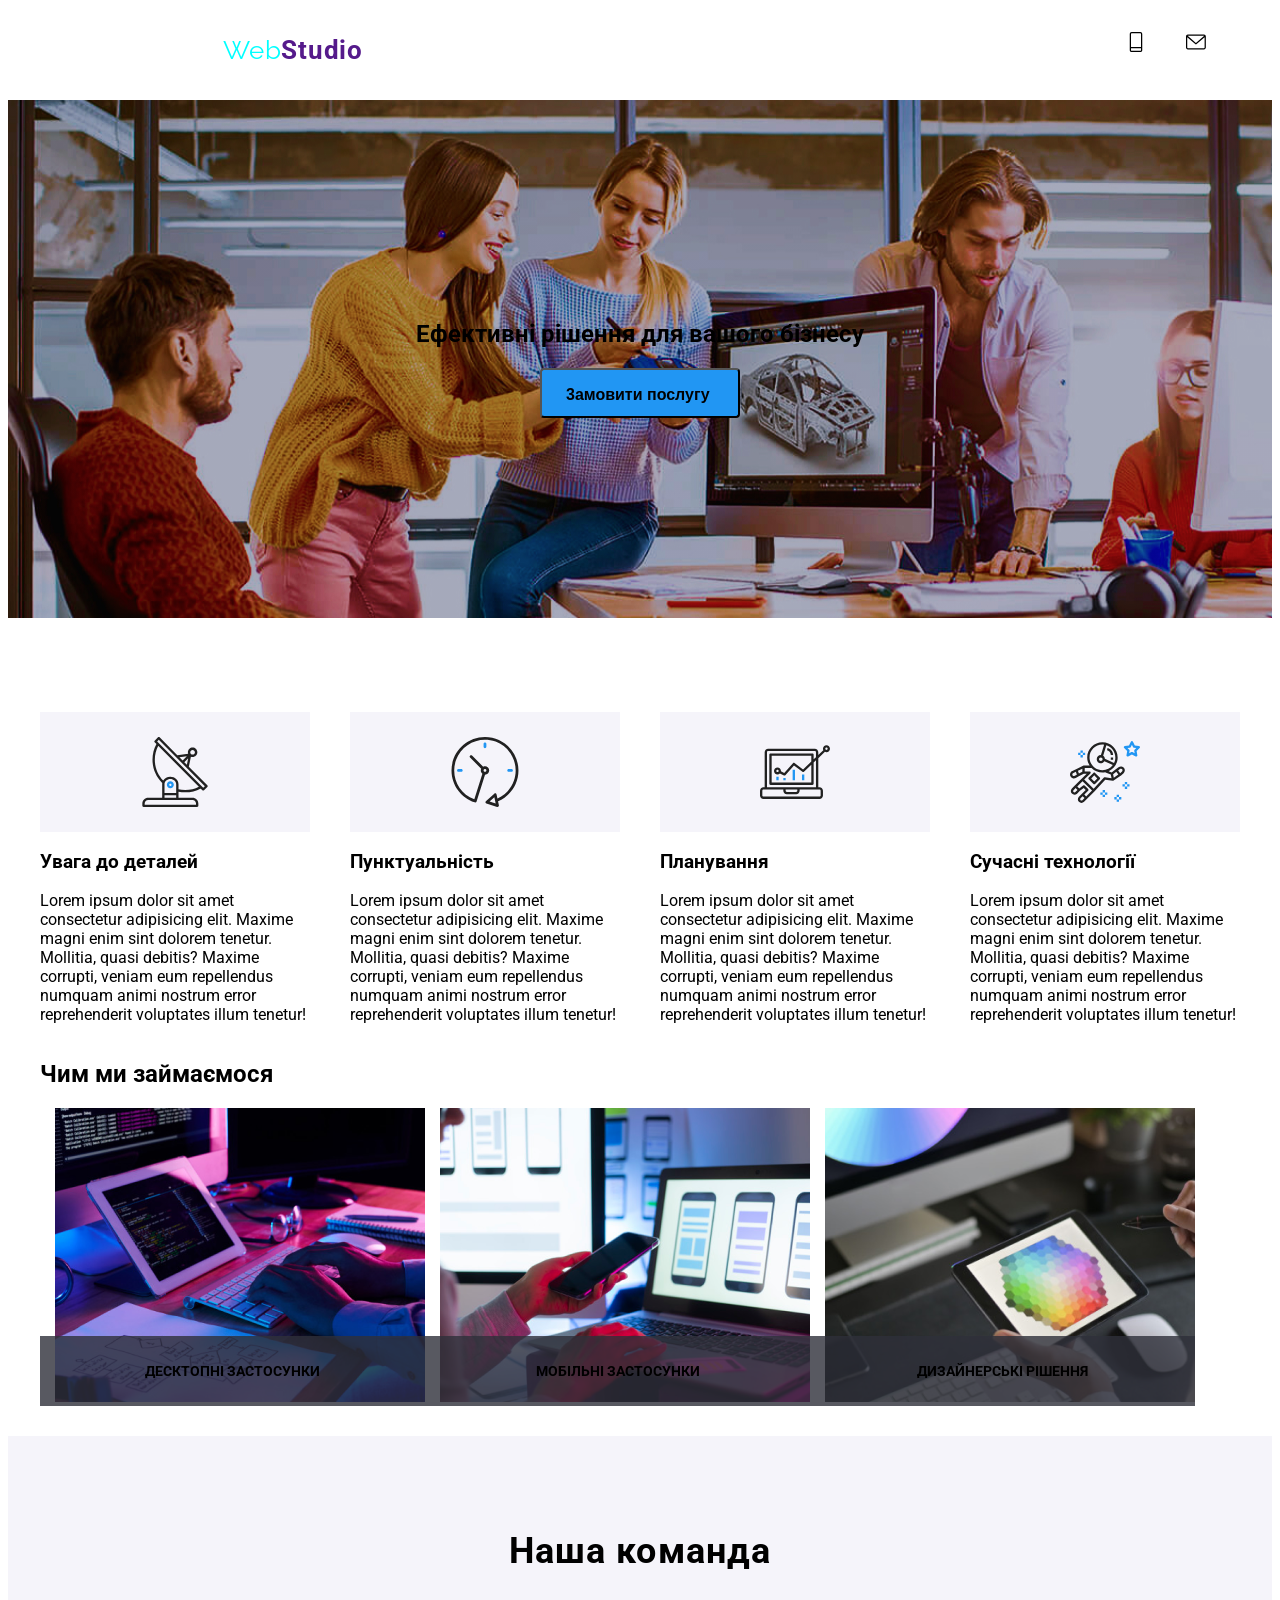
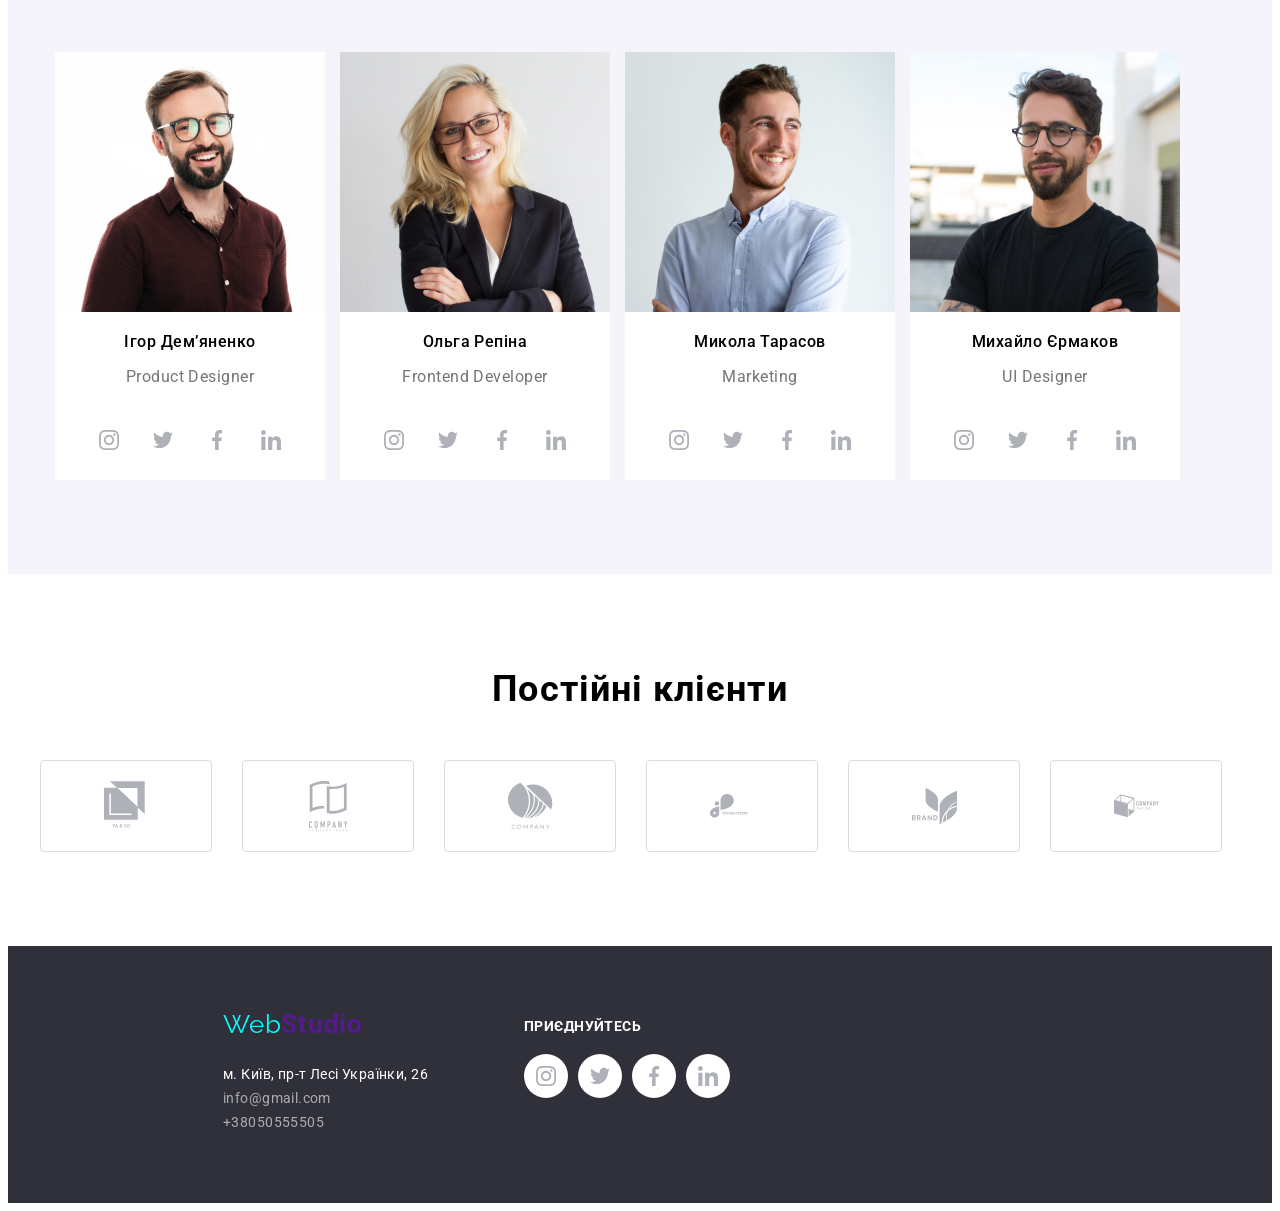
==== index.html @ 56790fb7 "gg" ====
<!DOCTYPE html>
<html lang="en">
<head>
    <meta charset="UTF-8">
    <meta http-equiv="X-UA-Compatible" content="IE=edge">
    <meta name="viewport" content="width=device-width, initial-scale=1.0">
    <title>webstudio</title>
    <link rel="preconnect" href="https://fonts.googleapis.com">
<link rel="preconnect" href="https://fonts.gstatic.com" crossorigin>
<link href="https://fonts.googleapis.com/css2?family=Raleway:wght@700&family=Roboto:wght@400;500;700;900&display=swap" rel="stylesheet">
<link rel="stylesheet" href="style.css">
</head>
<body>
    <header><section class="header sectionhead">
        <div class="containerhead">
            <nav>
               <ul class="navlist">
                  <a href="" class="studio1"><span class="web">Web</span>Studio</a>
                   <li class="navitem"><a href="http://127.0.0.1:5500/index.html" class="navlink">Студія</a></li>
                   <li class="navitem"><a href="http://127.0.0.1:5500/index2.html" class="navlink">Портфоліо</a></li>
                   <li class="navitem"><a href="" class="navlink">Контакти</a></li>
   
             
               <li class="pli">
                <svg class="iconpost" >
                    <use href="./images/symbol-defs0.svg#icon-post" ></use>
                </svg>
                   <a href="info@gmail.com" class="post navlink">info@gmail.com</a> 
               </li>
               <li class="nli">
                <svg class="numbericon" >
                    <use href="./images/symbol-defs0.svg#icon-number" ></use>
                </svg>
                  <a href="+38050555505" class="number navlink">+38050555505</a> 
               </li>
           </ul></nav>
      </div>
    </section> </header><main><section class="section hero" ><div class="container">

        <h1 class="mth">Ефективні рішення для вашого бізнесу</h1> <button type="button" class="mtb" data-modal-open>3амовити послугу</button>
        <div class="backdrop is-hidden" data-modal>
            <div class="modal">
                <button type="button" class="modal-button" data-modal-close>
                    <svg width="18" height="18">
                        <use href="./images/symbol-defs6.svg#close"></use>
                    </svg>
                </button>
                <h2 class="modaltitle">Залишите свої данні,ми вам зателефонуемо</h2>

               
               <ul class="fields">
                <li class="fieldsitem">
                    <label for="name">Ім'я</label>
                    <input type="text" name="name" id="name" class="modal-input" placeholder="Федір Борисенко">
                            <svg width="18" height="18" class="modal-svg">
                                <use href="./images/symbol-defs4.svg#icon-person2"></use>
                            </svg>
                </li>
                <li class="fieldsitem">
                        
                    <label for="tel">Телефон</label>
                    <input type="tel" name="tel" id="tel" class="modal-input" placeholder="+38....">
                        <svg width="18" height="18" class="modal-svg">
                            <use href="./images/symbol-defs4.svg#icon-phone2"></use>
                        </svg>
                    </li>

                <li class="fieldsitem">
                    <label for="email">Пошта</label>
                    <input type="email" name="email" id="email" class="modal-input" placeholder="email@smt.com">
                    <svg width="18" height="18" class="modal-svg">
                        <use href="./images/symbol-defs4.svg#icon-email2"></use>
                    </svg>
                </li>
                <li class="fieldsitem">
                    <label for="comment">Коментарі</label>
                    <textarea name="comment" id="comment" placeholder="  Залишіть коментар"></textarea>
                  
                </li>
                
            </ul>
            <label >
            <input type="checkbox" name="terms" id="terms">
            Погоджуюсь з розсилкою та приймаю <a class="checkboxlink" href="">Умови договору</a>
            </label>
            <input type="button" value="Надіслати" class="modalbutton">
            </div>
        </div>
        </div>
    </section>
    <section class="section"><div class="container"><h2 class="spech visually-hidden">Особливості</h2>
        <ul class="special">
            <li class="specit">
                <div class="specdiv">
                    <svg class="antenna" >
                        <use href="./images/symbol-defs1.svg#icon-antenna" ></use>
                    </svg>
                </div>
                <h3>
                    Увага до деталей    
                </h3>
                <p>
                    Lorem ipsum dolor sit amet consectetur adipisicing elit. Maxime magni enim sint dolorem tenetur. Mollitia, quasi debitis? Maxime corrupti, veniam eum repellendus numquam animi nostrum error reprehenderit voluptates illum tenetur!
                </p>
            </li>
            <li class="specit">
                <div class="specdiv">
                    <svg class="clock" >
                        <use href="./images/symbol-defs1.svg#icon-clock" ></use>
                    </svg>
                </div>
                <h3>
                    Пунктуальність    
                </h3>
                <p>
                    Lorem ipsum dolor sit amet consectetur adipisicing elit. Maxime magni enim sint dolorem tenetur. Mollitia, quasi debitis? Maxime corrupti, veniam eum repellendus numquam animi nostrum error reprehenderit voluptates illum tenetur!
                </p>
            </li>
            <li class="specit">
            <div class="specdiv">
                <svg class="diagram" >
                    <use href="./images/symbol-defs1.svg#icon-diagram" ></use>
                </svg>
            </div>
            
                <h3>
                    Планування    
                </h3>
                <p>
                    Lorem ipsum dolor sit amet consectetur adipisicing elit. Maxime magni enim sint dolorem tenetur. Mollitia, quasi debitis? Maxime corrupti, veniam eum repellendus numquam animi nostrum error reprehenderit voluptates illum tenetur!
                </p>
            </li>
            <li class="specit">
                <div class="specdiv">
                    <svg class="astronaut" >
                        <use href="./images/symbol-defs1.svg#icon-astronaut" ></use>
                    </svg>
                </div>
                <h3>
                    Сучасні технології   
                </h3>
                <p>
                    Lorem ipsum dolor sit amet consectetur adipisicing elit. Maxime magni enim sint dolorem tenetur. Mollitia, quasi debitis? Maxime corrupti, veniam eum repellendus numquam animi nostrum error reprehenderit voluptates illum tenetur!
                </p>
            </li>
        </ul></div></section>
    <section class="section"> <div class="container">
        <h2>Чим ми займаємося</h2>
        <ul class="wwd">
            <li class="wwdi"><img src="images/img.png" alt="">
                <div class="thumb-text">
                    <p>ДЕСКТОПНІ ЗАСТОСУНКИ</p>
                </div>
            </li>
            <li class="wwdi"><img src="images/img2.png" alt="">
                <div class="thumb-text">
                    <p>МОБІЛЬНІ ЗАСТОСУНКИ</p>
                </div>
            </li>
            <li class="wwdi"><img src="images/img3.png" alt="">
                <div class="thumb-text">
                    <p>ДИЗАЙНЕРСЬКІ РІШЕННЯ</p>
                </div>
            </li>
        </ul></div>
    </section>
    <section class="section ourteam">
        <div class="container" ><H2 class="teamh">Наша команда</H2><div class="oc">
            <ul class="ocl">
                <li class="oci"><img src="images/img3.jpg" alt="Ігор Дем’яненко" height="260" width="270">
                <P class="teamname">Ігор Дем’яненко</P>
                <p class="g">Product Designer</p>
                <ul class="iconlist">
                    <li class="iconlitem">
                    <a href="" class="linkic">
                        <svg class="iconc" >
                            <use href="./images/symbol-defs.svg#icon-inst" ></use>
                        </svg>
                    </a>
                </li>
                <li class="iconlitem">
                    <a href="" class="linkic">
                        <svg class="iconc" >
                            <use href="./images/symbol-defs.svg#icon-twit" ></use>
                        </svg>
                    </a>
                </li>
                <li class="iconlitem">
                    <a href="" class="linkic">
                        <svg class="iconc" >
                            <use href="./images/symbol-defs.svg#icon-fabo" ></use>
                        </svg>
                    </a>
                </li>
                <li class="iconlitem">
                    <a href="" class="linkic">
                        <svg class="iconc" >
                            <use href="./images/symbol-defs.svg#icon-in" ></use>
                        </svg>
                    </a>
                </li>
            </ul>
            </li>
            
            
                <li class="oci"><img src="images/img4.jpg" alt="Ольга Репіна" height="260" width="270">
                <P class="teamname">Ольга Репіна</P>
                <p class="g">Frontend Developer</p>
                <ul class="iconlist">
                    <li class="iconlitem">
                    <a href="" class="linkic">
                        <svg class="iconc" >
                            <use href="./images/symbol-defs.svg#icon-inst" ></use>
                        </svg>
                    </a>
                </li>
                <li class="iconlitem">
                    <a href="" class="linkic">
                        <svg class="iconc" >
                            <use href="./images/symbol-defs.svg#icon-twit" ></use>
                        </svg>
                    </a>
                </li>
                <li class="iconlitem">
                    <a href="" class="linkic">
                        <svg class="iconc" >
                            <use href="./images/symbol-defs.svg#icon-fabo" ></use>
                        </svg>
                    </a>
                </li>
                <li class="iconlitem">
                    <a href="" class="linkic">
                        <svg class="iconc" >
                            <use href="./images/symbol-defs.svg#icon-in" ></use>
                        </svg>
                    </a>
                </li>
            </ul>
            </li>
            
            
                <li class="oci"><img src="images/img5.jpg" alt="Микола Тарасов" height="260" width="270">
                <P class="teamname">Микола Тарасов</P>
                <p class="g">Marketing</p>
            
                <ul class="iconlist">
                    <li class="iconlitem">
                    <a href="" class="linkic">
                        <svg class="iconc" >
                            <use href="./images/symbol-defs.svg#icon-inst" ></use>
                        </svg>
                    </a>
                </li>
                <li class="iconlitem">
                    <a href="" class="linkic">
                        <svg class="iconc" >
                            <use href="./images/symbol-defs.svg#icon-twit" ></use>
                        </svg>
                    </a>
                </li>
                <li class="iconlitem">
                    <a href="" class="linkic">
                        <svg class="iconc" >
                            <use href="./images/symbol-defs.svg#icon-fabo" ></use>
                        </svg>
                    </a>
                </li>
                <li class="iconlitem">
                    <a href="" class="linkic">
                        <svg class="iconc" >
                            <use href="./images/symbol-defs.svg#icon-in" ></use>
                        </svg>
                    </a>
                </li>
            </ul></li>
            
            
                <li class="oci"><img src="images/img6.jpg" alt="Михайло Єрмаков" height="260" width="270">
                <P class="teamname">Михайло Єрмаков</P>
                <p class="g">UI Designer</p>
            
                <ul class="iconlist">
                    <li class="iconlitem">
                    <a href="" class="linkic">
                        <svg class="iconc" >
                            <use href="./images/symbol-defs.svg#icon-inst" ></use>
                        </svg>
                    </a>
                </li>
                <li class="iconlitem">
                    <a href="" class="linkic">
                        <svg class="iconc" >
                            <use href="./images/symbol-defs.svg#icon-twit" ></use>
                        </svg>
                    </a>
                </li>
                <li class="iconlitem">
                    <a href="" class="linkic">
                        <svg class="iconc" >
                            <use href="./images/symbol-defs.svg#icon-fabo" ></use>
                        </svg>
                    </a>
                </li>
                <li class="iconlitem">
                    <a href="" class="linkic">
                        <svg class="iconc" >
                            <use href="./images/symbol-defs.svg#icon-in" ></use>
                        </svg>
                    </a>
                </li>
            </ul></li>
            </ul></div></div>
    </section>
    <section class="section">
        <div class="container">
            <h2 class="item">Постійні клієнти</h2>
            <ul class="customerlist">
                <li class="customeritem">
                <a href="" class="customerlink">
                    <svg width="45" height="50">
                        <use href="./images/symbol-defs2.svg#icon-logo1"></use>
                    </svg>
                </a>
            </li>
            <li class="customeritem">
                <a href="" class="customerlink">
                    <svg width="45" height="50">
                        <use href="./images/symbol-defs2.svg#icon-logo2"></use>
                    </svg>
                </a>
            </li>
            <li class="customeritem">
                <a href="" class="customerlink">
                    <svg width="45" height="50">
                        <use href="./images/symbol-defs2.svg#icon-logo3"></use>
                    </svg>
                </a>
            </li>
            <li class="customeritem">
                <a href="" class="customerlink">
                    <svg width="45" height="50">
                        <use href="./images/symbol-defs2.svg#icon-logo4"></use>
                    </svg>
                </a>
            </li>
            <li class="customeritem">
                <a href="" class="customerlink">
                    <svg width="45" height="50">
                        <use href="./images/symbol-defs2.svg#icon-logo5"></use>
                    </svg>
                </a>
            </li>
            <li class="customeritem">
                <a href="" class="customerlink">
                    <svg width="45" height="50">
                        <use href="./images/symbol-defs2.svg#icon-logo6"></use>
                    </svg>
                </a>
            </li>
        </ul>
            
        </div>

    </section>
</main>
<footer>
    <ul class="footerul">
        <li>
    <div class="studio2div"><a href="" class="studio2"><span class="web">Web</span>Studio</a></div>
        
    <div class="adress">
    <ul>
        <li>
            <address class="adressitem">м. Київ, пр-т Лесі Українки, 26</address>
        </li>
        <li>
            <a href="info@gmail.com" class="adressitemg">info@gmail.com</a> 
        </li>
        <li>

           <a href="+38050555505" class="adressitemg">+38050555505</a> 
            
        </li>
    </ul>
</div>
    </li>
    <li><div class="conectdiv">
            <h2 class="conect">
                 приєднуйтесь
            </h2>
        <ul class="iconlist2">
            <li class="iconlitem2">
            <a href="" class="linkic2">
                <svg class="iconc2" >
                    <use href="./images/symbol-defs.svg#icon-inst" ></use>
                </svg>
            </a>
        </li>
        <li class="iconlitem2">
            <a href="" class="linkic2">
                <svg class="iconc2" >
                    <use href="./images/symbol-defs.svg#icon-twit" ></use>
                </svg>
            </a>
        </li>
        <li class="iconlitem2">
            <a href="" class="linkic2">
                <svg class="iconc2" >
                    <use href="./images/symbol-defs.svg#icon-fabo" ></use>
                </svg>
            </a>
        </li>
        <li class="iconlitem2">
            <a href="" class="linkic2">
                <svg class="iconc2" >
                    <use href="./images/symbol-defs.svg#icon-in" ></use>
                </svg>
            </a>
        </li>
    </ul>
   </div>




    </li>
</ul>

</ul>
</footer>
<script src="./js/modal.js" type="module"></script>
</body>
</html>
---- style.css ----
body{
    font-family: "Roboto" ,sans-serif;
}
.g {
    color: #757575;

    font-weight: 400;
    
font-size: 16px;

line-height: 19px;
letter-spacing: 0.03em;
text-align: center;

}
span{
    font-weight: 700;
    font-family: 'Raleway', sans-serif;
    color: aqua;
}
.rw
{
    font-weight: 700;
    font-family: 'Raleway', sans-serif;
}
h3 {
    font-weight: 700;
}
footer{
    font-weight: 400;
}
header{
    font-weight: 500;
}
button{
    font-weight: 500;
}

.container{
    width: 1200px;
    padding-left: 15px;
    padding-right: 15px;
    
    margin-left: auto;
    margin-right: auto;
}
.containerb{
    width: 1200px;
    padding-left: 15px;
    padding-right: 15px;
     /* outline: 1px solid red; */
    margin-left: auto;
    margin-right: auto;
}

.header{
    padding-top: 24px;
    padding-bottom: 25px;
    display: flex;
}
.footer{
    padding-top: 60px;
    padding-bottom: 60px;
}
ul{
    margin: 0;
    padding: 0;
}
*::after,
*::before{

    box-sizing: border-box;
}


.pbl{
    
    display: flex ;
    margin-left: auto;
    margin-right: auto;
    justify-content: center;
    margin-bottom: 50px
    
}
.pb:not(:first-child){
    margin-left: 8px;
}
.ex{
    display: flex;
    flex-wrap: wrap;
     margin: -15px;
     justify-content: center;
   
}
.exl{
   
    margin: 15px;
    width: calc((100% - 30px * 3) / 3);
    justify-content: center;
}
.pb{
    border: none;



border-radius: 4px;

padding: 6px 26px;

font-weight: 500;



font-size: 16px;

Line-height: 26px;


text-align: center; Letter-spacing: 0.03em;

background-color: #f5f4fa;
transition: background-color 250ms cubic-bezier(0.4, 0, 0.2, 1);
}
.pb:hover,
.pb:focus{
    background-color: rgb(72, 118, 245);
    color: #f5f4fa;
    
    box-shadow: 0px 2px 2px 0px #0000001F;

box-shadow: 0px 1px 2px 0px #00000014;

box-shadow: 0px 3px 1px 0px #0000001A;

}
.special{
    display: flex;
    justify-content: space-between;
    margin-top: 94px;
}
.spech{
justify-content: center;
}
.specit{
    width: 270px
}
.wwd{
    display: flex;
}
.wwdi{
    padding-left: 15px;

}
.oc{
    display: flex;
}
.ocl{
    display: flex;
    margin-bottom: 94px;
    list-style-type: none
}
ul{
    list-style-type: none;
}
.oci{
    
    margin-left: 15px;
    width: 270px;
    height: 428px;
    background-color: #fff;
    
}


.mth{
    
    
}
.mtb{
    height: 50px;
width: 200px;
background: #2196F3;
margin-right: calc((100%-172)/2);
margin-left: calc((100%-172)/2);
border-radius: 4px;
text-align: center;
display: inline-flex;

font-weight: 700;
font-size: 16px;
line-height: 30px;
padding: 10px 24px;
cursor: pointer;
transition-property: background-color;
    transition-duration: 200ms;
    

    transition-timing-function: cubic-bezier(0.4, 0, 0.2, 1);

}
.mtb:hover , .mtb:focus{
    box-shadow: 0px 4px 4px rgba(0, 0, 0, 0.15);
    background-color: rgb(145, 167, 255);
    
}

.section.hero{
  
    background: linear-gradient(0deg, rgba(0, 0, 0, 0.2), rgba(0, 0, 0, 0.2)), url(images/Imgmt.jpg);
    padding-top:200px; 
    padding-bottom:200px; 
    text-align: center;
    background-repeat: repeat-x;
}

    


.iconpost, .numbericon{
    width:20px ;
    height: 20px;
    fill: currentColor;
}
.iconpost{
    margin-left:  310px ;
}
.numbericon{
    margin-left: 40px;
}
  
.post , .number {
    display: inline-flex;
    align-items: center;
    color: currentColor;
    text-decoration: none;
    background-repeat: no-repeat;
  }
 
  .iconc{
    width: 20px;
    height: 20px;
    fill: currentColor;
   
}

.linkic{
    width: 44px;
    height: 44px;
display:inline-flex ;

justify-content: center;
align-items: center;
border-radius: 50%;
background-color: #fff;
color: #AFB1B8;
transition: background-color 250ms cubic-bezier(0.4, 0, 0.2, 1);



}
.linkic:hover ,.link:focus{
    background-color: #2196F3;
    color: #fff;
}
.iconlist{
    display:flex;
    list-style-type: none;
    padding-top: 16px;
    padding-bottom: 30px;
    padding-left: 32px;
    padding-right: 32px;
}
.iconlitem{
    padding-right: 10px;
    
}
.navlink:hover , .navlink:focus{
    color: #2196F3;
    
}
.navlink{
    color: #fff;
    text-decoration: none;
    transition-property: color;
    transition-duration: 250ms;
    

    transition-timing-function: cubic-bezier(0.4, 0, 0.2, 1);
}
.customerlist{
    display: flex;
    list-style-type: none;
    margin-bottom: 94px;
}
.customerlink{
    width: 170px;
    height: 90px;
    border: 1px solid gainsboro;
    color: #AFB1B8;
    display: inline-flex;
    align-items: center;
    justify-content: center;
    fill: currentColor;
    margin-right: 30px;
    border-radius: 4px;
    
    transition: border-color 250ms cubic-bezier(0.4, 0, 0.2, 1);
    transition: fill 250ms cubic-bezier(0.4, 0, 0.2, 1);

}
.item{
    font-family: 'Roboto';
font-style: normal;
font-weight: 700;
font-size: 36px;
line-height: 42px;
text-align: center;
letter-spacing: 0.03em;
margin-top: 94px;
margin-bottom: 50px;
}
.customerlink:hover , .customerlink:focus{
   border-color: #2196F3;
   
   fill: #2196F3;
}
.navlist{
    display: flex;
    list-style-type: none;
}
.navitem{
    margin-right: 54px;
}
.visually-hidden {
    position: absolute;
    width: 1px;
    height: 1px;
    border: 0;
    margin: -1px;
    padding: 0;
    clip: rect(0 0 0 0);
    overflow: hidden;
  }
  .diagram , .astronaut , .clock , .antenna{
    width: 70px;
    height: 70px;
    margin-top: 25px;
    margin-bottom: 25px;
    margin-left: 100px;
    margin-right: 100px;
  }
  .specdiv{
    width: 270px;
    height: 120px;
    justify-content: center;
    align-items: center;
    background: #F5F4FA;
  }
  .special{
    list-style-type: none;
  }
  .section.ourteam{
    background-color: #F5F4FA;
  }

.teamname{
    
font-size: 16px;
font-weight: 500;
line-height: 19px;
letter-spacing: 0.03em;
text-align: center;
margin-bottom: 10px;

}
.teamh{
    font-family: Roboto;
font-size: 36px;
font-weight: 700;
line-height: 42px;
letter-spacing: 0.03em;
text-align: center;
padding-top: 94px;
padding-bottom: 50px;
}
footer{
    
    background-color: #2F303A;
}
.web{
   



font-size: 26px;
font-weight: 400;
line-height: 36px;
letter-spacing: 0.03em;
text-align: left;

}

.studio1{
    font-size: 26px;
font-weight: 700;
line-height: 31px;
letter-spacing: 0.03em;
text-align: left;
margin-left: 215px;
margin-right: 93px;
text-decoration: none;
}

.studio2{
    font-size: 26px;
font-weight: 700;
line-height: 31px;
letter-spacing: 0.03em;
text-align: left;
text-decoration: none;




}
.studio2div{
    margin-left: 215px;

padding-top: 60px;
}
.adress{
    width: 231px;
height: 81px;
padding-top: 20px;
padding-left: 215px;
padding-bottom: 60px;
text-decoration: none;
}
.adressitem{
    
font-family: 'Roboto';
font-style: normal;
font-weight: 400;
font-size: 14px;
line-height: 24px;


letter-spacing: 0.03em;

color: #FFFFFF;

}
.adressitemg{
    font-family: 'Roboto';
font-style: normal;
font-weight: 400;
font-size: 14px;
line-height: 24px;


letter-spacing: 0.03em;

color: rgba(255, 255, 255, 0.6);
 text-decoration: none;

}
.conect{
    font-family: 'Roboto';
font-style: normal;
font-weight: 700;
font-size: 14px;
line-height: 16px;
letter-spacing: 0.03em;
text-transform: uppercase;

color: #FFFFFF;
margin-bottom: 20px;
margin-top: 0;

}

    .footerul{
        display: flex;
    }
    .iconc2{
        width: 20px;
        height: 20px;
        fill: currentColor;
       
    }
    
    .linkic2{
        width: 44px;
        height: 44px;
    display:inline-flex ;
    
    justify-content: center;
    align-items: center;
    border-radius: 50%;
    background-color: #fff;
    color: #AFB1B8;
    transition: background-color 250ms cubic-bezier(0.4, 0, 0.2, 1);
    
    
    
    }
    .linkic2:hover ,.linkic2:focus{
        background-color: #2196F3;
        color: #fff;
    }
    .iconlist2{
        display:flex;
        list-style-type: none;
        
    }
    .iconlitem2{
        padding-right: 10px;
        
    }
    .conectdiv{
       padding-top: 72px;
       padding-left: 70px;
       padding-bottom: 100px;
    }

    .containerhead{
       
        
        
    }
    .backdrop{
        position: fixed;
        top: 0;
        left: 0;
        width: 100%;
        height: 100%;
        background-color: rgba(0, 0, 0, 0.2);
    
        /* pointer-events: none; */
    
        opacity: 1;
        z-index: 5;
    }
    
    .backdrop.is-hidden {
        opacity: 0;
        pointer-events: none;
    }
    
    .modal{
        position: absolute;
        top: 50%;
        left: 50%;
        transform: translate(-50%, -50%);
    
        width: 528px;
        height: 581px;
    
        background-color: #fff;
    }
    .fields{
        display: flex;
        flex-direction: column;
        
        padding-left: 40px;
        padding-right: 40px;
    }
    
.fieldsitem:not(last-child){
margin-bottom: 10px;
}
.fieldsitem input{
    width: calc(100% - 42px);
    height: 40px;
    padding-left: 42px;
}
.fieldsitem textarea{
    resize: none;
    width: 100%;
    height: 124px;
    padding: 12px , 16px;
}
.fieldsitem{
    position: relative;
    text-align: left;
    font-weight: 400;
font-size: 12px;
line-height: 14px;
/* identical to box height */

letter-spacing: 0.01em;

color: #757575;
transition: color 250ms cubic-bezier(0.4, 0, 0.2, 1);
transition: fill 250ms cubic-bezier(0.4, 0, 0.2, 1);
}
.modal-button {
    position: absolute;
    top: 8px;
    right: 8px;

    display: flex;
    justify-content: center;
    align-items: center;
    
    width: 30px;
    height: 30px;

    padding: 0;

    border: 1px solid  rgba(175, 177, 184, 1);;
    border-radius: 50%;
    background-image: url(../img/icons/Close.svg);
    background-size: contain;
    background-color: var(#FFFFFF);
    fill: rgb(0, 0, 0);
}
.modalbutton{
    width: 200px;
height: 50px;
background: #2196F3;
box-shadow: 0px 4px 4px rgba(0, 0, 0, 0.15);
border-radius: 4px;
margin-top: 30px;
margin-bottom: 40px;
}
.fieldsitem :hover , .fieldsitem:focus{
    border-color: #2196F3;
    fill: currentColor;
   
}


.modaltitle{
      margin-top: 40px;
      font-family: 'Roboto';
font-style: normal;
font-weight: 700;
font-size: 20px;
line-height: 23px;
text-align: center;
letter-spacing: 0.03em;

color: #212121;
margin-left: 40px;
margin-right: 40px;



text-align: center;

}
.thumb-text {
    position: absolute;
    bottom: 0;
    left: 0;

    display: flex;
    justify-content: center;
    align-items: center;

    margin: 0;
    width: 100%;
    height: 70px;

    font-weight: bold;
    font-size: 14px;
    line-height: 16px;
    text-transform: uppercase;
    
    background-color: rgba(47,48,58,.8);
    color: var(--thirdly-text-color);
}
.wwdi{
    position: relative;
}
.modal-input{
    
    border: 1px solid  rgba(33, 33, 33, 0.2);
    border-radius: 4px;
}
.modal-svg{
    position: absolute;
    left: 15px;
    top: 50%;
}
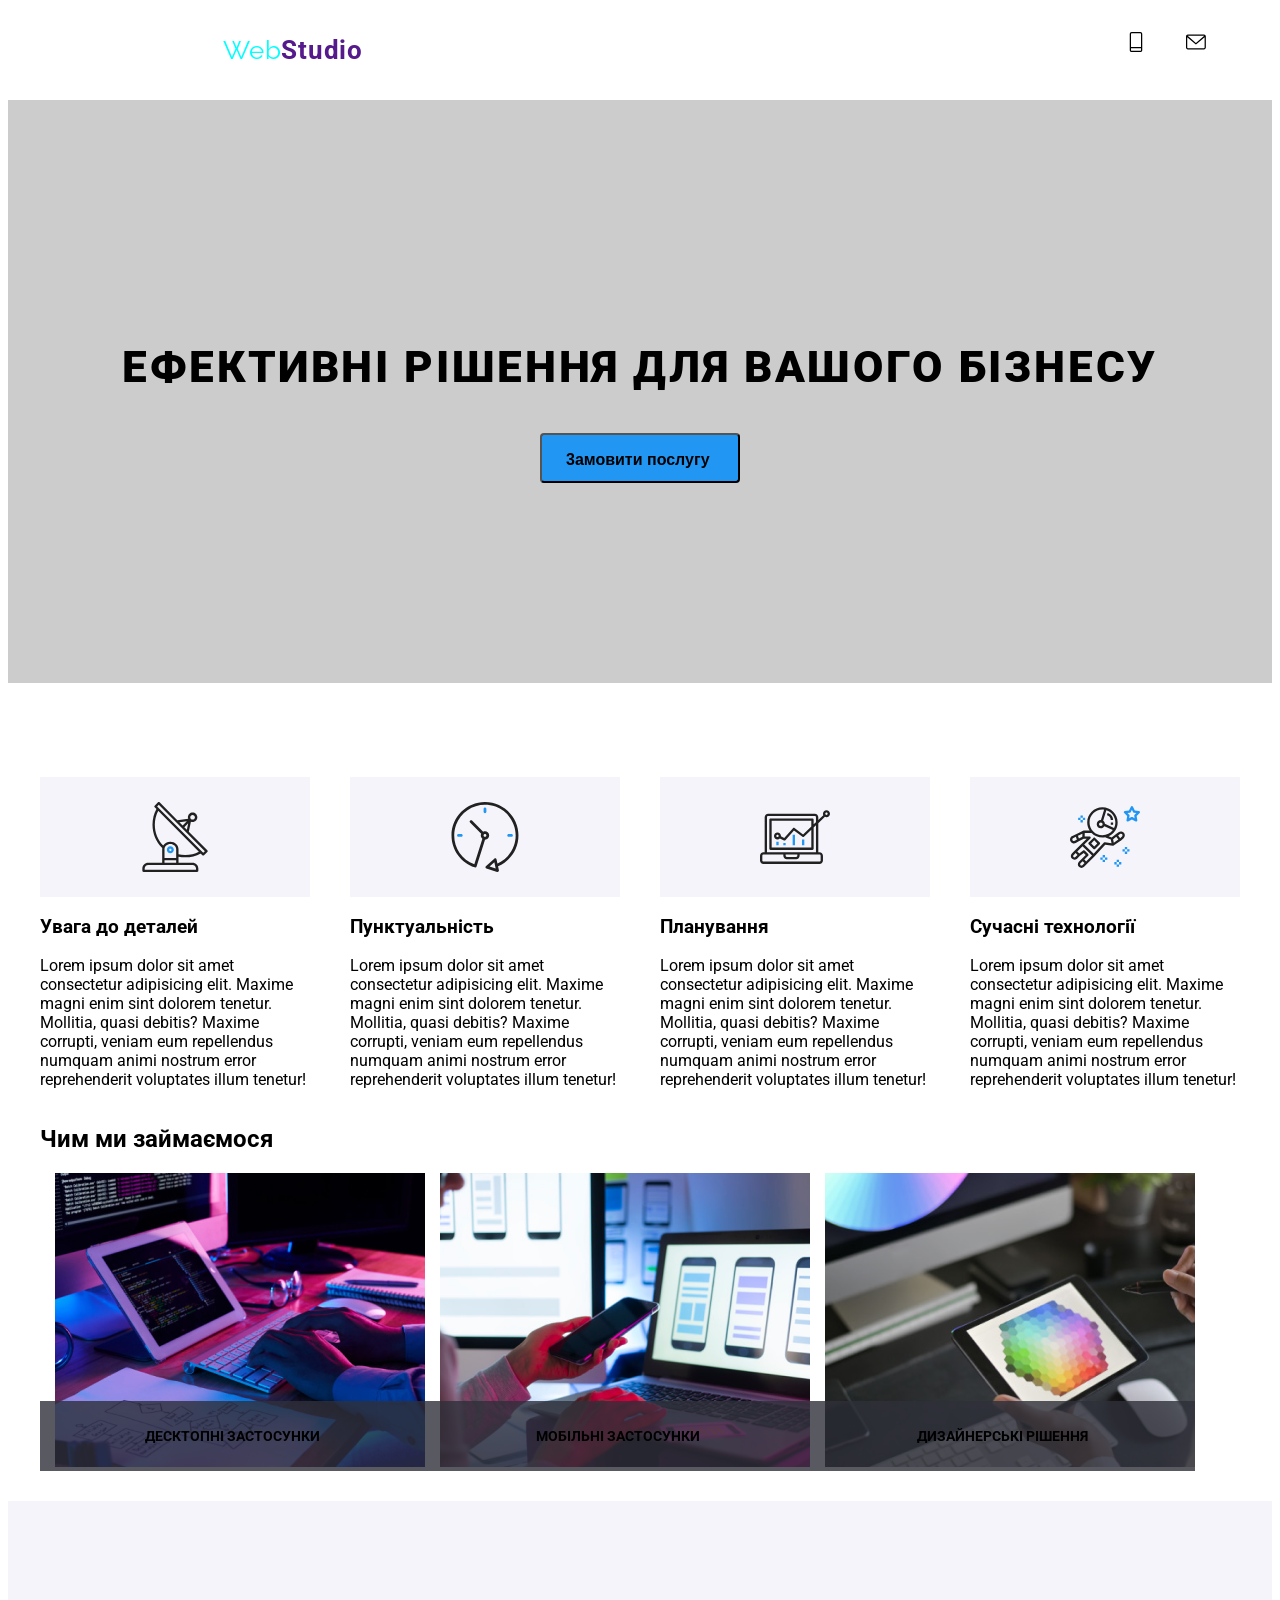
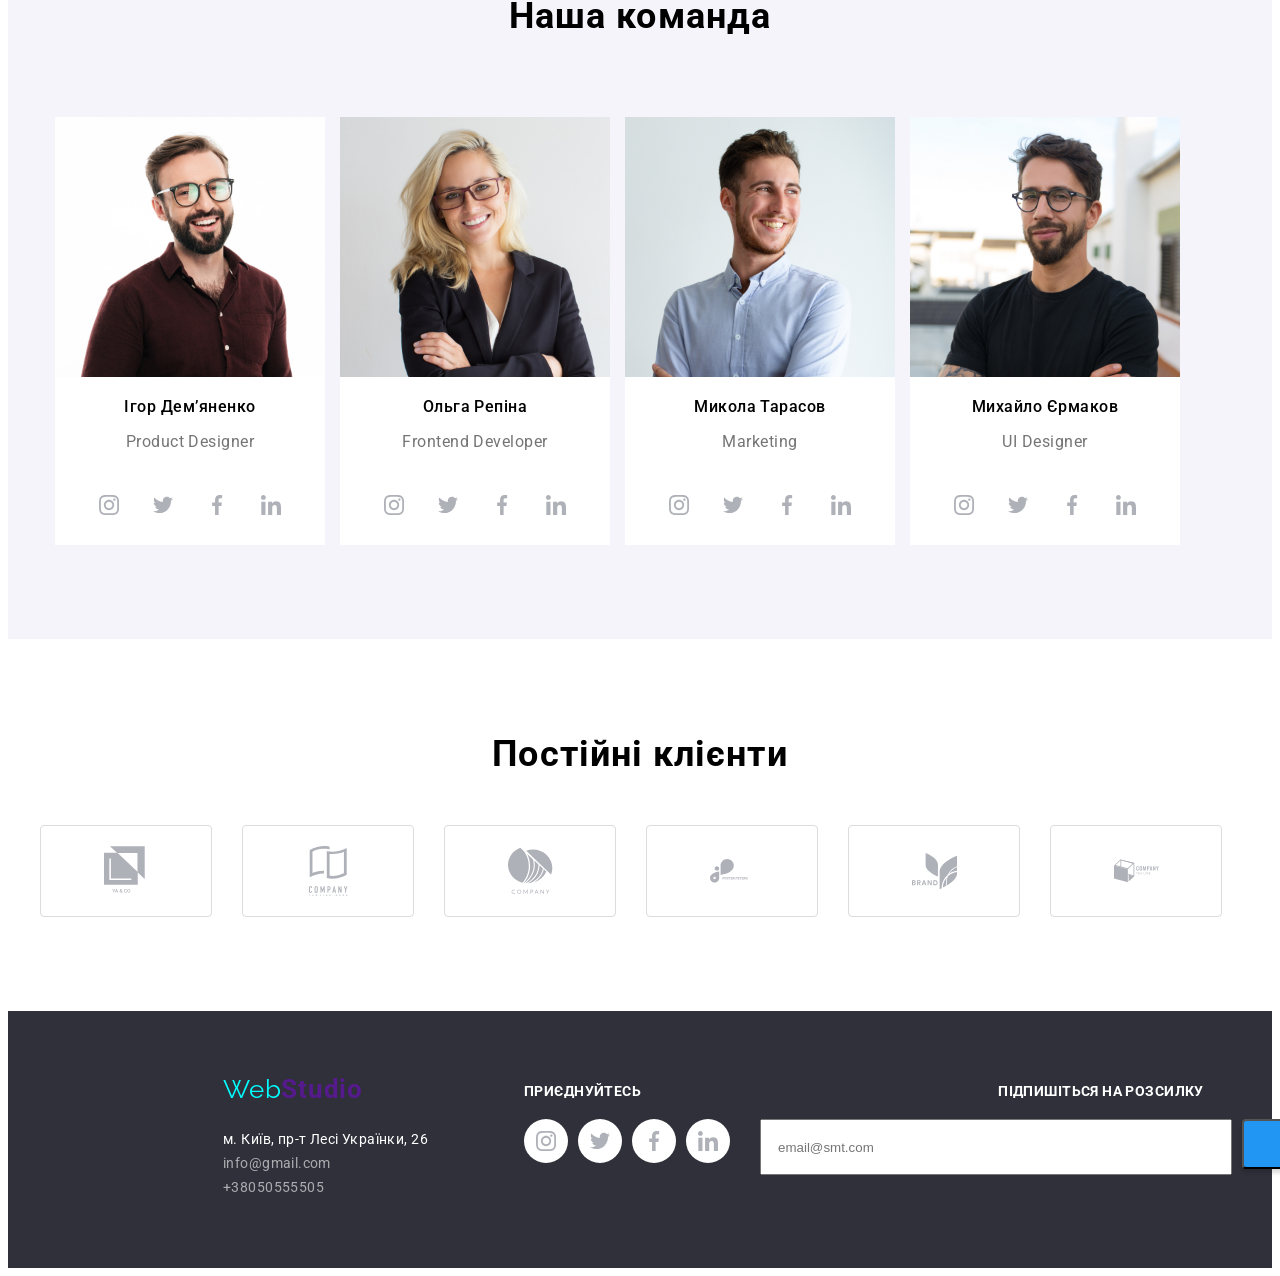
==== commit 5978bf90: "dz" ====
--- a/index.html
+++ b/index.html
@@ -8,7 +8,7 @@
     <link rel="preconnect" href="https://fonts.googleapis.com">
 <link rel="preconnect" href="https://fonts.gstatic.com" crossorigin>
 <link href="https://fonts.googleapis.com/css2?family=Raleway:wght@700&family=Roboto:wght@400;500;700;900&display=swap" rel="stylesheet">
-<link rel="stylesheet" href="style.css">
+<link rel="stylesheet" href="./css/main.min.css">
 </head>
 <body>
     <header><section class="header sectionhead">
@@ -79,10 +79,16 @@
                 </li>
                 
             </ul>
-            <label >
-            <input type="checkbox" name="terms" id="terms">
+            <div class="checkbox">
+            <label>
+                
+            <input type="checkbox" name="terms" id="terms" >
+                <svg width="16" height="15" class="check-box">
+                    <use href="./Close.svg"></use>
+                </svg>
             Погоджуюсь з розсилкою та приймаю <a class="checkboxlink" href="">Умови договору</a>
             </label>
+        </div>
             <input type="button" value="Надіслати" class="modalbutton">
             </div>
         </div>
@@ -424,9 +430,27 @@
 
 
     </li>
+    <li class="send">
+        <div>
+        <h3 class="sendtext">підпишіться на розсилку</h3>
+       </div>
+        <ul class="sendul"><li>
+        <input type="email" name="email" id="email" class="sendinput" placeholder="email@smt.com">
+    </li>
+    <li>
+         <div class="divsend">
+            <input type="button" value="Підписатись" class="sendbtn">
+            <svg width="24" height="24" class="sendsvg">
+                <use  href="./images/symbol-defssend.svg#icon-icon-send"></use>
+            </svg>
+         </div>
+        </li>
+    </ul>
+    </li>
 </ul>
 
-</ul>
+
+
 </footer>
 <script src="./js/modal.js" type="module"></script>
 </body>
--- a/css/main.min.css
+++ b/css/main.min.css
@@ -0,0 +1 @@
+body{font-family:"Roboto",sans-serif}.g{color:#757575;font-weight:400;font-size:16px;line-height:19px;letter-spacing:.03em;text-align:center}span{font-weight:700;font-family:"Raleway",sans-serif;color:aqua}.rw{font-weight:700;font-family:"Raleway",sans-serif}h3{font-weight:700}footer{font-weight:400}header{font-weight:500}button{font-weight:500}.container{width:1200px;padding-left:15px;padding-right:15px;margin-left:auto;margin-right:auto}.containerb{width:1200px;padding-left:15px;padding-right:15px;margin-left:auto;margin-right:auto}.header{padding-top:24px;padding-bottom:25px;display:-webkit-box;display:-ms-flexbox;display:flex}.footer{padding-top:60px;padding-bottom:60px}ul{margin:0;padding:0}*::after,*::before{-webkit-box-sizing:border-box;box-sizing:border-box}.pbl{display:-webkit-box;display:-ms-flexbox;display:flex;margin-left:auto;margin-right:auto;-webkit-box-pack:center;-ms-flex-pack:center;justify-content:center;margin-bottom:50px}.pb:not(:first-child){margin-left:8px}.ex{display:-webkit-box;display:-ms-flexbox;display:flex;-ms-flex-wrap:wrap;flex-wrap:wrap;margin:-15px;-webkit-box-pack:center;-ms-flex-pack:center;justify-content:center}.exl{margin:15px;width:calc((100% - 90px)/3);-webkit-box-pack:center;-ms-flex-pack:center;justify-content:center}.pb{border:none;border-radius:4px;padding:6px 26px;font-weight:500;font-size:16px;Line-height:26px;text-align:center;Letter-spacing:.03em;background-color:#f5f4fa;-webkit-transition:background-color 250ms cubic-bezier(0.4, 0, 0.2, 1);transition:background-color 250ms cubic-bezier(0.4, 0, 0.2, 1)}.pb:hover,.pb:focus{background-color:#4876f5;color:#f5f4fa;-webkit-box-shadow:0px 2px 2px 0px rgba(0,0,0,.1215686275);box-shadow:0px 2px 2px 0px rgba(0,0,0,.1215686275);-webkit-box-shadow:0px 1px 2px 0px rgba(0,0,0,.0784313725);box-shadow:0px 1px 2px 0px rgba(0,0,0,.0784313725);-webkit-box-shadow:0px 3px 1px 0px rgba(0,0,0,.1019607843);box-shadow:0px 3px 1px 0px rgba(0,0,0,.1019607843)}.special{display:-webkit-box;display:-ms-flexbox;display:flex;-webkit-box-pack:justify;-ms-flex-pack:justify;justify-content:space-between;margin-top:94px}.spech{-webkit-box-pack:center;-ms-flex-pack:center;justify-content:center}.specit{width:270px}.wwd{display:-webkit-box;display:-ms-flexbox;display:flex}.wwdi{padding-left:15px}.oc{display:-webkit-box;display:-ms-flexbox;display:flex}.ocl{display:-webkit-box;display:-ms-flexbox;display:flex;margin-bottom:94px;list-style-type:none}ul{list-style-type:none}.oci{margin-left:15px;width:270px;height:428px;background-color:#fff}.mtb{height:50px;width:200px;background:#2196f3;border-radius:4px;text-align:center;display:-webkit-inline-box;display:-ms-inline-flexbox;display:inline-flex;font-weight:700;font-size:16px;line-height:30px;padding:10px 24px;cursor:pointer;-webkit-transition-property:background-color;transition-property:background-color;-webkit-transition-duration:200ms;transition-duration:200ms;-webkit-transition-timing-function:cubic-bezier(0.4, 0, 0.2, 1);transition-timing-function:cubic-bezier(0.4, 0, 0.2, 1)}.mtb:hover,.mtb:focus{-webkit-box-shadow:0px 4px 4px rgba(0,0,0,.15);box-shadow:0px 4px 4px rgba(0,0,0,.15);background-color:#91a7ff}.section.hero{background:-webkit-gradient(linear, left bottom, left top, from(rgba(0, 0, 0, 0.2)), to(rgba(0, 0, 0, 0.2))),url(./images/Imgmt.jpg);background:linear-gradient(0deg, rgba(0, 0, 0, 0.2), rgba(0, 0, 0, 0.2)),url(./images/Imgmt.jpg);padding-top:200px;padding-bottom:200px;text-align:center;background-repeat:repeat-x}.iconpost,.numbericon{width:20px;height:20px;fill:currentColor}.iconpost{margin-left:310px}.numbericon{margin-left:40px}.post,.number{display:-webkit-inline-box;display:-ms-inline-flexbox;display:inline-flex;-webkit-box-align:center;-ms-flex-align:center;align-items:center;color:currentColor;text-decoration:none;background-repeat:no-repeat}.iconc{width:20px;height:20px;fill:currentColor}.linkic{width:44px;height:44px;display:-webkit-inline-box;display:-ms-inline-flexbox;display:inline-flex;-webkit-box-pack:center;-ms-flex-pack:center;justify-content:center;-webkit-box-align:center;-ms-flex-align:center;align-items:center;border-radius:50%;background-color:#fff;color:#afb1b8;-webkit-transition:background-color 250ms cubic-bezier(0.4, 0, 0.2, 1);transition:background-color 250ms cubic-bezier(0.4, 0, 0.2, 1)}.linkic:hover,.link:focus{background-color:#2196f3;color:#fff}.iconlist{display:-webkit-box;display:-ms-flexbox;display:flex;list-style-type:none;padding-top:16px;padding-bottom:30px;padding-left:32px;padding-right:32px}.iconlitem{padding-right:10px}.navlink:hover,.navlink:focus{color:#2196f3}.navlink{color:#fff;text-decoration:none;-webkit-transition-property:color;transition-property:color;-webkit-transition-duration:250ms;transition-duration:250ms;-webkit-transition-timing-function:cubic-bezier(0.4, 0, 0.2, 1);transition-timing-function:cubic-bezier(0.4, 0, 0.2, 1)}.customerlist{display:-webkit-box;display:-ms-flexbox;display:flex;list-style-type:none;margin-bottom:94px}.customerlink{width:170px;height:90px;border:1px solid #dcdcdc;color:#afb1b8;display:-webkit-inline-box;display:-ms-inline-flexbox;display:inline-flex;-webkit-box-align:center;-ms-flex-align:center;align-items:center;-webkit-box-pack:center;-ms-flex-pack:center;justify-content:center;fill:currentColor;margin-right:30px;border-radius:4px;-webkit-transition:border-color 250ms cubic-bezier(0.4, 0, 0.2, 1);transition:border-color 250ms cubic-bezier(0.4, 0, 0.2, 1);-webkit-transition:fill 250ms cubic-bezier(0.4, 0, 0.2, 1);transition:fill 250ms cubic-bezier(0.4, 0, 0.2, 1)}.item{font-family:"Roboto";font-style:normal;font-weight:700;font-size:36px;line-height:42px;text-align:center;letter-spacing:.03em;margin-top:94px;margin-bottom:50px}.customerlink:hover,.customerlink:focus{border-color:#2196f3;fill:#2196f3}.navlist{display:-webkit-box;display:-ms-flexbox;display:flex;list-style-type:none}.navitem{margin-right:54px}.visually-hidden{position:absolute;width:1px;height:1px;border:0;margin:-1px;padding:0;clip:rect(0 0 0 0);overflow:hidden}.diagram,.astronaut,.clock,.antenna{width:70px;height:70px;margin-top:25px;margin-bottom:25px;margin-left:100px;margin-right:100px}.specdiv{width:270px;height:120px;-webkit-box-pack:center;-ms-flex-pack:center;justify-content:center;-webkit-box-align:center;-ms-flex-align:center;align-items:center;background:#f5f4fa}.special{list-style-type:none}.section.ourteam{background-color:#f5f4fa}.teamname{font-size:16px;font-weight:500;line-height:19px;letter-spacing:.03em;text-align:center;margin-bottom:10px}.teamh{font-family:Roboto;font-size:36px;font-weight:700;line-height:42px;letter-spacing:.03em;text-align:center;padding-top:94px;padding-bottom:50px}footer{background-color:#2f303a}.web{font-size:26px;font-weight:400;line-height:36px;letter-spacing:.03em;text-align:left}.studio1{font-size:26px;font-weight:700;line-height:31px;letter-spacing:.03em;text-align:left;margin-left:215px;margin-right:93px;text-decoration:none}.studio2{font-size:26px;font-weight:700;line-height:31px;letter-spacing:.03em;text-align:left;text-decoration:none}.studio2div{margin-left:215px;padding-top:60px}.adress{width:231px;height:81px;padding-top:20px;padding-left:215px;padding-bottom:60px;text-decoration:none}.adressitem{font-family:"Roboto";font-style:normal;font-weight:400;font-size:14px;line-height:24px;letter-spacing:.03em;color:#fff}.adressitemg{font-family:"Roboto";font-style:normal;font-weight:400;font-size:14px;line-height:24px;letter-spacing:.03em;color:rgba(255,255,255,.6);text-decoration:none}.conect{font-family:"Roboto";font-style:normal;font-weight:700;font-size:14px;line-height:16px;letter-spacing:.03em;text-transform:uppercase;color:#fff;margin-bottom:20px;margin-top:0}.footerul{display:-webkit-box;display:-ms-flexbox;display:flex}.iconc2{width:20px;height:20px;fill:currentColor}.linkic2{width:44px;height:44px;display:-webkit-inline-box;display:-ms-inline-flexbox;display:inline-flex;-webkit-box-pack:center;-ms-flex-pack:center;justify-content:center;-webkit-box-align:center;-ms-flex-align:center;align-items:center;border-radius:50%;background-color:#fff;color:#afb1b8;-webkit-transition:background-color 250ms cubic-bezier(0.4, 0, 0.2, 1);transition:background-color 250ms cubic-bezier(0.4, 0, 0.2, 1)}.linkic2:hover,.linkic2:focus{background-color:#2196f3;color:#fff}.iconlist2{display:-webkit-box;display:-ms-flexbox;display:flex;list-style-type:none}.iconlitem2{padding-right:10px}.conectdiv{padding-top:72px;padding-left:70px;padding-bottom:100px}.backdrop{position:fixed;top:0;left:0;width:100%;height:100%;background-color:rgba(0,0,0,.2);opacity:1;z-index:5}.backdrop.is-hidden{opacity:0;pointer-events:none}.modal{position:absolute;top:50%;left:50%;-webkit-transform:translate(-50%, -50%);transform:translate(-50%, -50%);width:528px;height:581px;background-color:#fff}.fields{display:-webkit-box;display:-ms-flexbox;display:flex;-webkit-box-orient:vertical;-webkit-box-direction:normal;-ms-flex-direction:column;flex-direction:column;padding-left:40px;padding-right:40px}.fieldsitem:focus-within .modal-svg{fill:#2196f3}.fieldsitem:focus-within input{border:1px solid #2196f3}.fieldsitem :not(last-child){margin-bottom:10px}.fieldsitem input{width:calc(100% - 42px);height:40px;padding-left:42px}.fieldsitem textarea{resize:none;width:100%;height:124px;padding:12px,16px;margin-bottom:20px}.fieldsitem{position:relative;text-align:left;font-weight:400;font-size:12px;line-height:14px;letter-spacing:.01em;color:#757575;-webkit-transition:color 250ms cubic-bezier(0.4, 0, 0.2, 1);transition:color 250ms cubic-bezier(0.4, 0, 0.2, 1);-webkit-transition:fill 250ms cubic-bezier(0.4, 0, 0.2, 1);transition:fill 250ms cubic-bezier(0.4, 0, 0.2, 1)}.modal-button{position:absolute;top:8px;right:8px;display:-webkit-box;display:-ms-flexbox;display:flex;-webkit-box-pack:center;-ms-flex-pack:center;justify-content:center;-webkit-box-align:center;-ms-flex-align:center;align-items:center;width:30px;height:30px;padding:0;border:1px solid #afb1b8;border-radius:50%;background-image:url(../img/icons/Close.svg);background-size:contain;background-color:var(#FFFFFF);fill:#000}.modalbutton{width:200px;height:50px;background:#2196f3;-webkit-box-shadow:0px 4px 4px rgba(0,0,0,.15);box-shadow:0px 4px 4px rgba(0,0,0,.15);border-radius:4px;margin-top:30px;margin-bottom:40px}.modaltitle{margin-top:40px;font-family:"Roboto";font-style:normal;font-weight:700;font-size:20px;line-height:23px;text-align:center;letter-spacing:.03em;color:#212121;margin-left:40px;margin-right:40px;text-align:center}.thumb-text{position:absolute;bottom:0;left:0;display:-webkit-box;display:-ms-flexbox;display:flex;-webkit-box-pack:center;-ms-flex-pack:center;justify-content:center;-webkit-box-align:center;-ms-flex-align:center;align-items:center;margin:0;width:100%;height:70px;font-weight:bold;font-size:14px;line-height:16px;text-transform:uppercase;background-color:rgba(47,48,58,.8);color:var(--thirdly-text-color)}.wwdi{position:relative}.modal-input{outline:none;border:1px solid rgba(33,33,33,.2);border-radius:4px}.modal-svg{position:absolute;left:15px;top:26px}.mth{font-size:44px;font-weight:900;line-height:60px;letter-spacing:.06em;text-align:center;text-transform:uppercase}.check-box{border:1px solid #000;border-radius:2px;fill:#000}.checkbox input:checked+.check-box{background-color:#2196f3}.sendtext{font-weight:700;font-size:14px;line-height:16px;text-align:center;letter-spacing:.03em;text-transform:uppercase;margin-top:0;margin-bottom:20px;color:#fff}.sendbtn{font-weight:700;font-size:16px;line-height:30px;width:200px;height:50px;padding-left:31px;background:#2196f3;-webkit-box-shadow:0px 4px 4px rgba(0,0,0,.15);box-shadow:0px 4px 4px rgba(0,0,0,.15);border-radius:4px;display:-webkit-box;display:-ms-flexbox;display:flex;-webkit-box-align:center;-ms-flex-align:center;align-items:center;text-align:center;letter-spacing:.06em;color:#fff}.divsend{position:relative}.send{padding-top:72px;margin-left:20px}.sendul{display:-webkit-box;display:-ms-flexbox;display:flex}.sendinput{padding-left:16px;margin-right:10px;width:450px;height:50px}.sendsvg{position:absolute;top:12px;right:28px}/*# sourceMappingURL=main.min.css.map */
